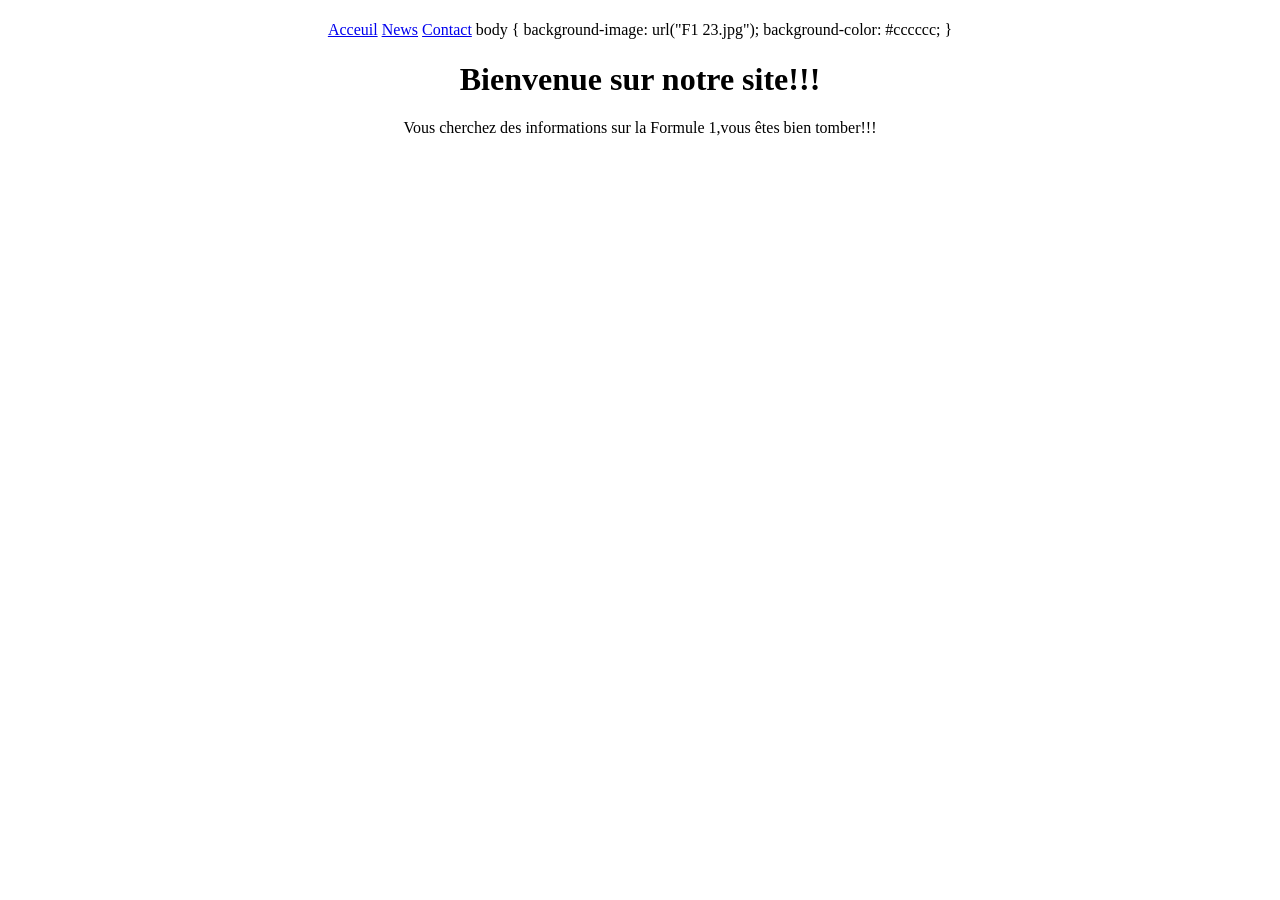
==== index.html @ c150d07a "Update index.html" ====
<!DOCTYPE html>
<!--
To change this license header, choose License Headers in Project Properties.
To change this template file, choose Tools | Templates
and open the template in the editor.
-->
<html>
    <head>
        <title>Module 1</title>
        <meta charset="UTF-8">
        <meta name="viewport" content="width=device-width, initial-scale=1.0">
        <link href="monstyle.css" rel="stylesheet" type="text/css"/>
    </head>
    <body>
        <div style="text-align: center">
            <h1 style="color: #3333ff"></h1>
            
            <a href="index.html">Acceuil</a>
            <a href="New.html">News</a>
            <a href="Contact.html">Contact</a>

         
body {
 background-image: url("F1 23.jpg");
 background-color: #cccccc;
}
             
             

</style>
</head>
<body>

<h1>Bienvenue sur notre site!!!</h1>
<p>Vous cherchez des informations sur la Formule 1,vous êtes bien tomber!!!</p>

</body>
</html>
---- monstyle.css ----
/*
To change this license header, choose License Headers in Project Properties.
To change this template file, choose Tools | Templates
and open the template in the editor.
*/
/* 
    Created on : 16 nov. 2023, 10:39:55
    Author     : lilou.loison
*/

 /* The navigation bar */
.navbar {
  overflow: hidden;
  background-color: #333;
  position: fixed; /* Set the navbar to fixed position */
  top: 0; /* Position the navbar at the top of the page */
  width: 100%; /* Full width */
}

/* Links inside the navbar */
.navbar a {
  float: left;
  display: block;
  color: #f2f2f2;
  text-align: center;
  padding: 14px 16px;
  text-decoration: none;
}

/* Change background on mouse-over */
.navbar a:hover {
  background: #ddd;
  color: black;
}

/* Main content */
.main {
  margin-top: 30px; /* Add a top margin to avoid content overlay */
}
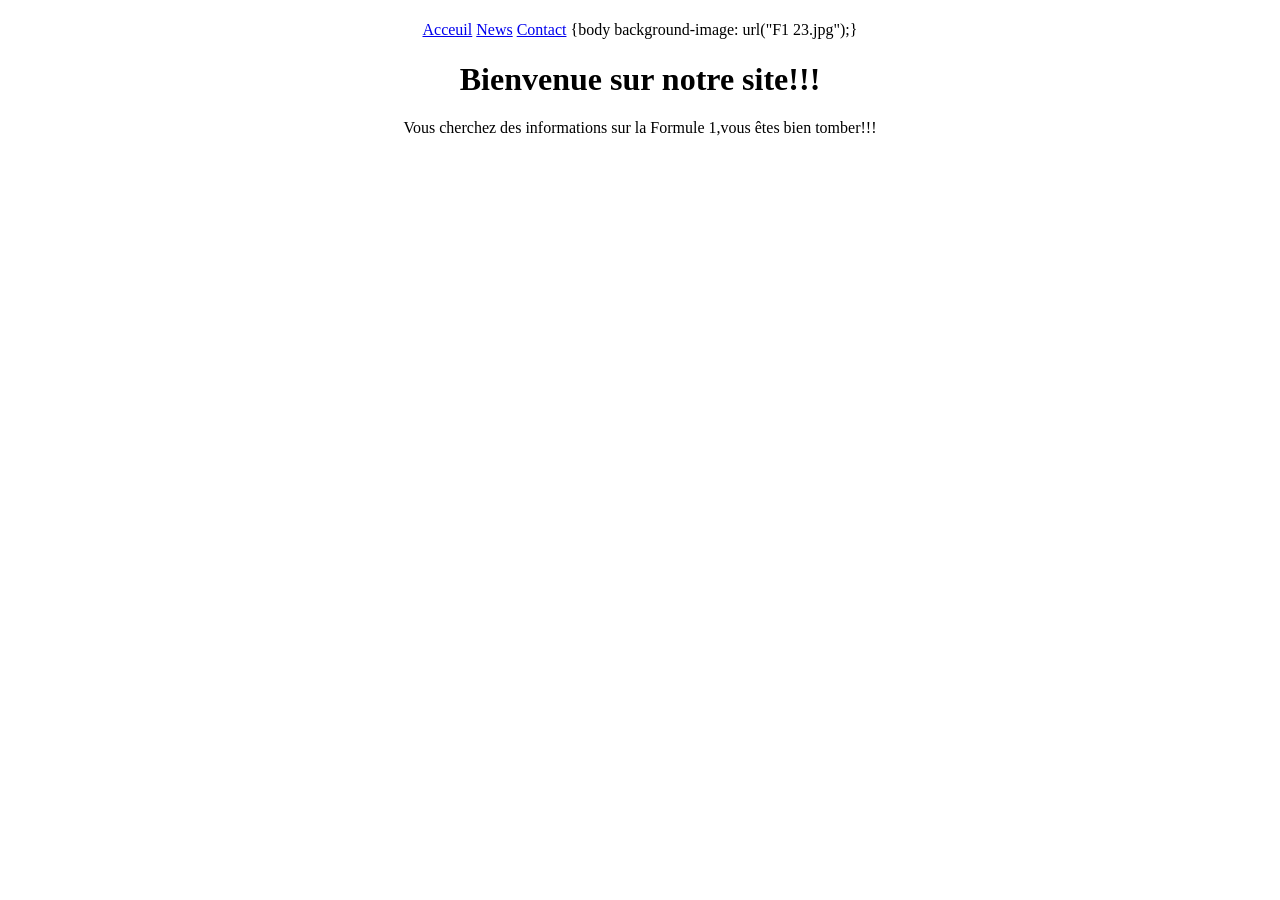
==== commit 9bab5a02: "Update index.html" ====
--- a/index.html
+++ b/index.html
@@ -20,10 +20,9 @@
             <a href="Contact.html">Contact</a>
 
          
-body {
- background-image: url("F1 23.jpg");
- background-color: #cccccc;
-}
+{body background-image: url("F1 23.jpg");}
+
+
              
              
 
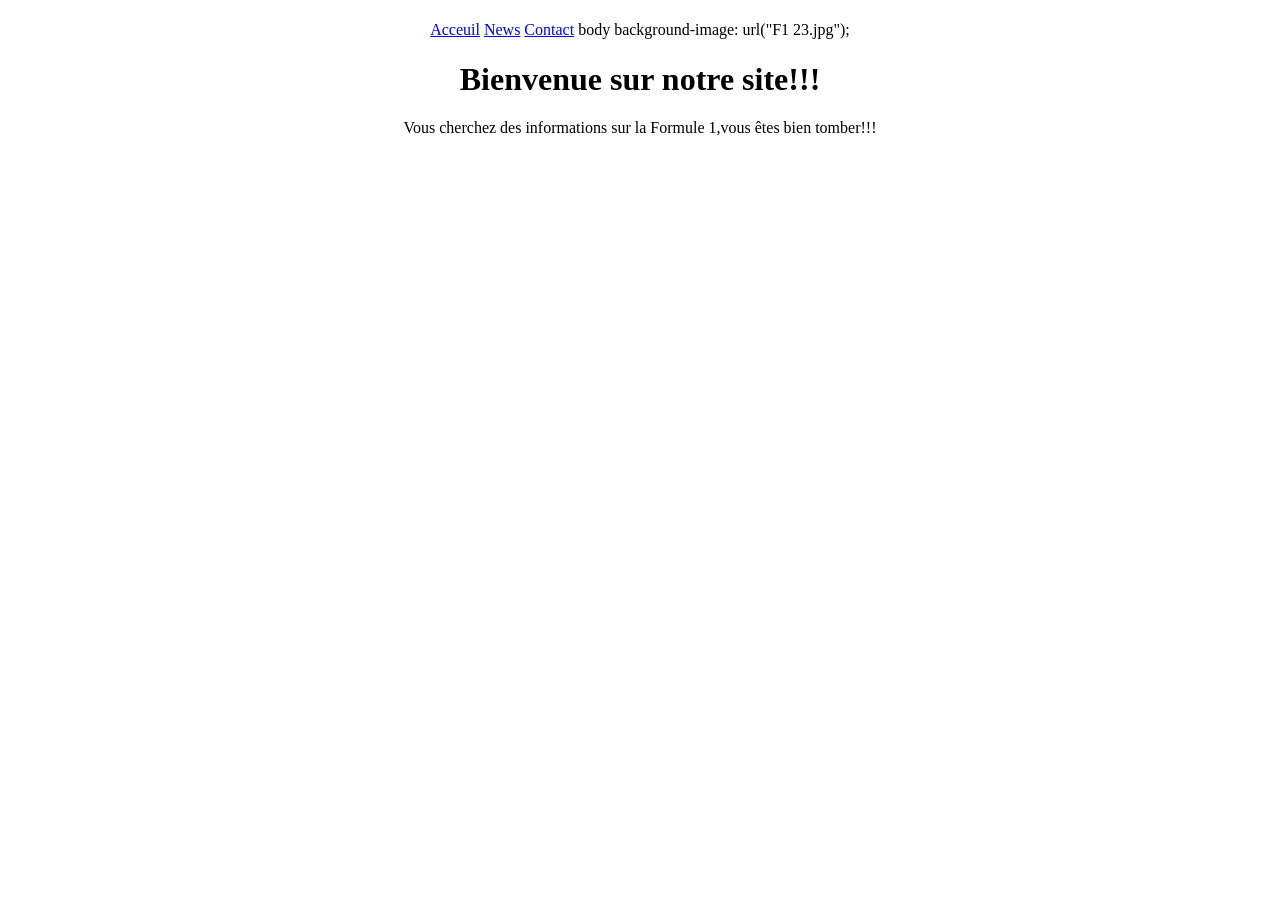
==== commit 1e050d49: "Update index.html" ====
--- a/index.html
+++ b/index.html
@@ -20,7 +20,7 @@
             <a href="Contact.html">Contact</a>
 
          
-{body background-image: url("F1 23.jpg");}
+body background-image: url("F1 23.jpg");
 
 
              
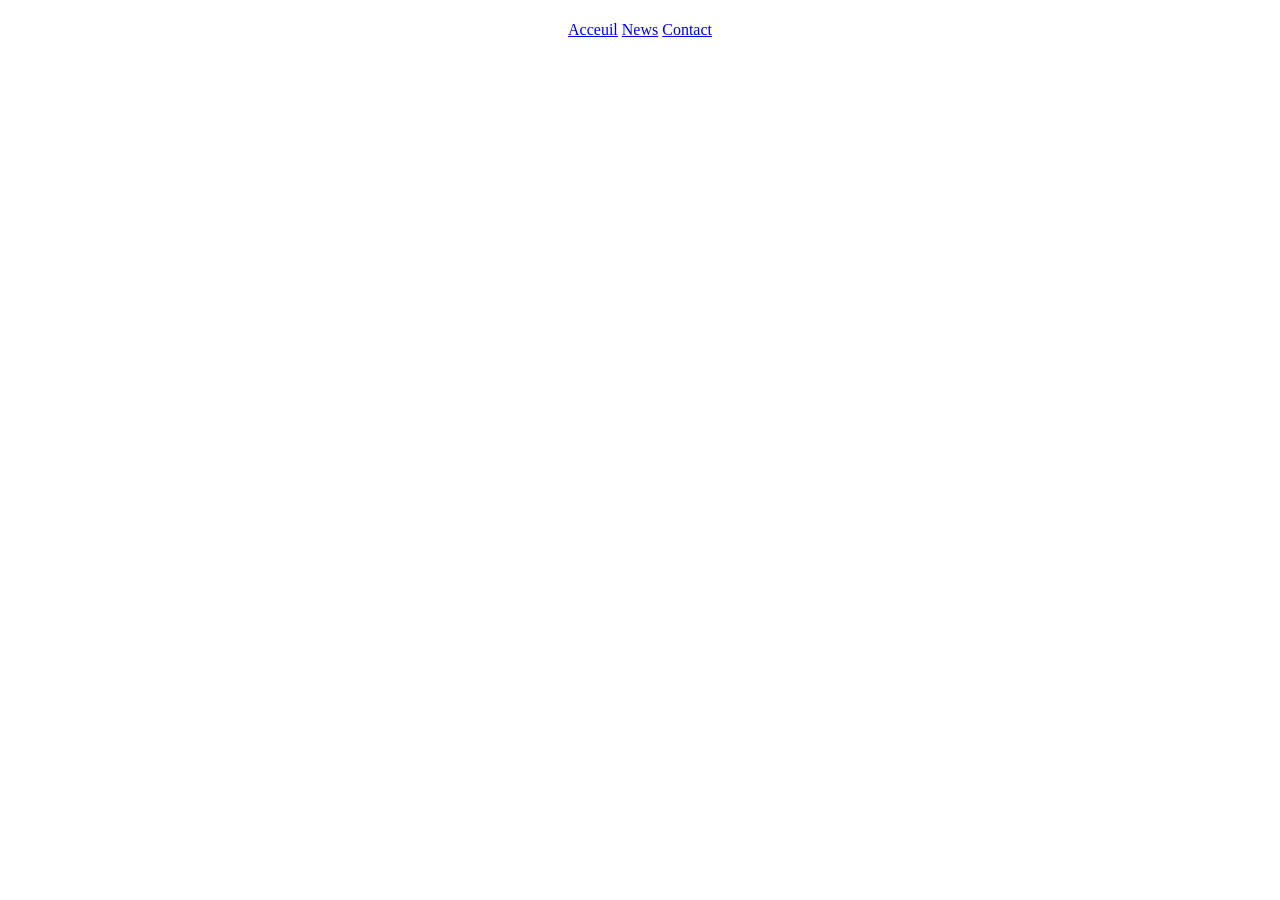
==== commit 88defbe4: "Update index.html" ====
--- a/index.html
+++ b/index.html
@@ -18,22 +18,15 @@
             <a href="index.html">Acceuil</a>
             <a href="New.html">News</a>
             <a href="Contact.html">Contact</a>
+        </div>
+    </body>         
+         
+<style>
+body {
+    background-image: url("F1 23.jpg");
+}          
+</style>
 
-         
-body background-image: url("F1 23.jpg");
-
-
-             
-             
-
-</style>
-</head>
-<body>
-
-<h1>Bienvenue sur notre site!!!</h1>
-<p>Vous cherchez des informations sur la Formule 1,vous êtes bien tomber!!!</p>
-
-</body>
 </html>  
      
             
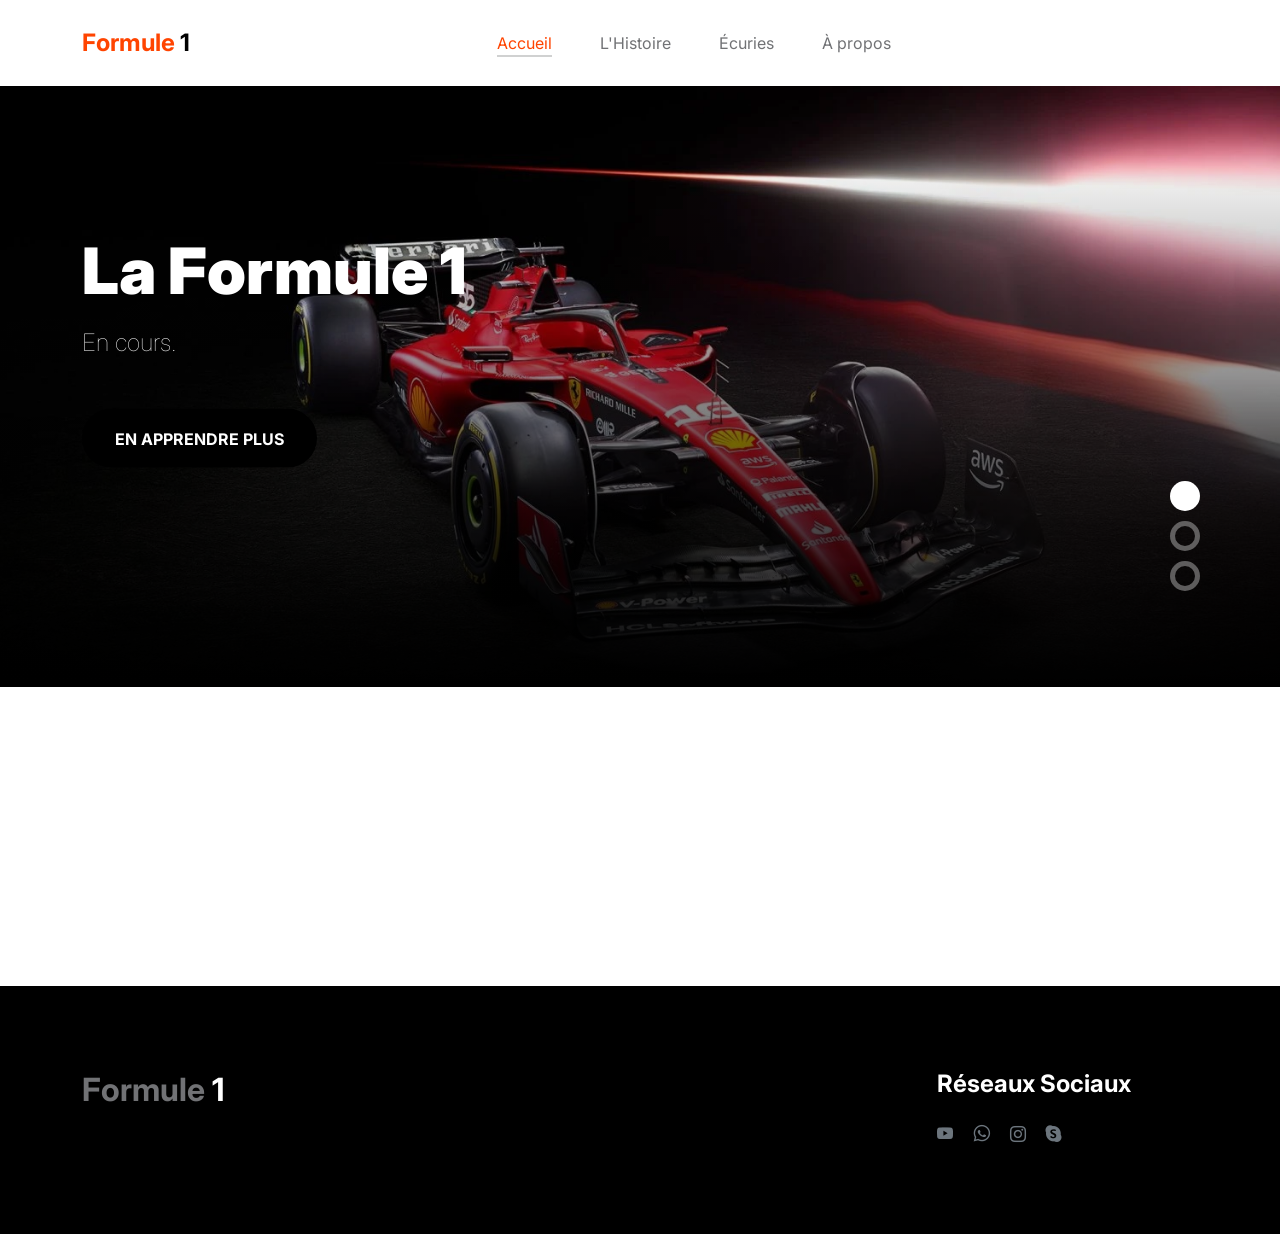
==== commit 9d37c812: "Add files via upload" ====
--- a/index.html
+++ b/index.html
@@ -1,35 +1,162 @@
-<!DOCTYPE html>
-<!--
-To change this license header, choose License Headers in Project Properties.
-To change this template file, choose Tools | Templates
-and open the template in the editor.
--->
-<html>
-    <head>
-        <title>Module 1</title>
-        <meta charset="UTF-8">
-        <meta name="viewport" content="width=device-width, initial-scale=1.0">
-        <link href="monstyle.css" rel="stylesheet" type="text/css"/>
-    </head>
-    <body>
-        <div style="text-align: center">
-            <h1 style="color: #3333ff"></h1>
-            
-            <a href="index.html">Acceuil</a>
-            <a href="New.html">News</a>
-            <a href="Contact.html">Contact</a>
-        </div>
-    </body>         
-         
-<style>
-body {
-    background-image: url("F1 23.jpg");
-}          
-</style>
-
-</html>  
-     
-            
-      
-                
-               
+<!doctype html>
+<html lang="en">
+    <head>
+        <meta charset="utf-8">
+        <meta name="viewport" content="width=device-width, initial-scale=1">
+
+        <meta name="description" content="">
+        <meta name="author" content="">
+
+        <title>La Formule 1</title>
+
+        <link rel="preconnect" href="https://fonts.googleapis.com">
+
+        <link rel="preconnect" href="https://fonts.gstatic.com" crossorigin>
+
+        <link href="https://fonts.googleapis.com/css2?family=Inter:wght@100;300;400;700;900&display=swap" rel="stylesheet">
+
+        <link href="css/bootstrap.min.css" rel="stylesheet">
+        <link href="css/bootstrap-icons.css" rel="stylesheet">
+
+        <link rel="stylesheet" href="css/slick.css"/>
+
+        <link href="css/tooplate-little-fashion.css" rel="stylesheet">
+
+    </head>
+    
+    <body>
+
+        <section class="preloader">
+            <div class="spinner">
+                <span class="sk-inner-circle"></span>
+            </div>
+        </section>
+    
+        <main>
+
+            <nav class="navbar navbar-expand-lg">
+                <div class="container">
+                    <button class="navbar-toggler" type="button" data-bs-toggle="collapse" data-bs-target="#navbarNav" aria-controls="navbarNav" aria-expanded="false" aria-label="Toggle navigation">
+                        <span class="navbar-toggler-icon"></span>
+                    </button>
+
+                    <a class="navbar-brand" href="index.html">
+                        <strong><span>Formule</span> 1 </strong>
+                    </a>
+
+                    <div class="collapse navbar-collapse" id="navbarNav">
+                        <ul class="navbar-nav mx-auto">
+                            <li class="nav-item">
+                                <a class="nav-link active" href="index.html">Accueil</a>
+                            </li>
+
+                            <li class="nav-item">
+                                <a class="nav-link">L'Histoire</a>
+                            </li>
+
+                            <li class="nav-item">
+                                <a class="nav-link">Écuries</a>
+                            </li>
+
+                            <li class="nav-item">
+                                <a class="nav-link">À propos</a>
+                            </li>
+                        </ul>
+
+                    </div>
+                </div>
+            </nav>
+
+            <section class="slick-slideshow">   
+                <div class="slick-custom">
+                    <img src="images/slideshow/slideshow1.jpeg" class="img-fluid" alt="">
+
+                    <div class="slick-bottom">
+                        <div class="container">
+                            <div class="row">
+                                <div class="col-lg-6 col-10">
+                                    <h1 class="slick-title">La Formule 1</h1>
+
+                                    <p class="lead text-white mt-lg-3 mb-lg-5">En cours.</p>
+
+                                    <a href="history.html" class="btn custom-btn">En apprendre plus</a>
+                                </div>
+                            </div>
+                        </div>
+                    </div>
+                </div>
+
+                <div class="slick-custom">
+                    <img src="images/slideshow/slideshow2.jpeg" class="img-fluid" alt="">
+
+                    <div class="slick-bottom">
+                        <div class="container">
+                            <div class="row">
+                                <div class="col-lg-6 col-10">
+                                    <h1 class="slick-title">Un domaine dans l'Automobile</h1>
+
+                                    <p class="lead text-white mt-lg-3 mb-lg-5">En cours.</p>
+
+                                    <a href="history.html" class="btn custom-btn">En apprendre plus</a>
+                                </div>
+                            </div>
+                        </div>
+                    </div>
+                </div>
+
+                <div class="slick-custom">
+                    <img src="images/slideshow/slideshow3.jpeg" class="img-fluid" alt="">
+
+                    <div class="slick-bottom">
+                        <div class="container">
+                            <div class="row">
+                                <div class="col-lg-6 col-10">
+                                    <h1 class="slick-title">Un sport intense</h1>
+
+                                    <p class="lead text-white mt-lg-3 mb-lg-5">En cours.</p>
+
+                                    <a href="history.html" class="btn custom-btn">En apprendre plus</a>
+                                </div>
+                            </div>
+                        </div>
+                    </div>
+                </div>
+
+            </section>
+        <footer class="site-footer">
+            <div class="container">
+                <div class="row">
+
+                    <div class="col-lg-3 col-10 me-auto mb-4">
+                        <h4 class="text-white mb-3"><a href="index.html">Formule</a> 1</h4>
+                    </div>
+
+                    <div class="col-lg-3 col-4">
+                        <h5 class="text-white mb-3">Réseaux Sociaux</h5>
+
+                        <ul class="social-icon">
+
+                            <li><a href="#" class="social-icon-link bi-youtube"></a></li>
+
+                            <li><a href="#" class="social-icon-link bi-whatsapp"></a></li>
+
+                            <li><a href="#" class="social-icon-link bi-instagram"></a></li>
+
+                            <li><a href="#" class="social-icon-link bi-skype"></a></li>
+                        </ul>
+                    </div>
+
+                </div>
+            </div>
+        </footer>
+
+        <!-- JAVASCRIPT FILES -->
+        <script src="js/jquery.min.js"></script>
+        <script src="js/bootstrap.bundle.min.js"></script>
+        <script src="js/Headroom.js"></script>
+        <script src="js/jQuery.headroom.js"></script>
+        <script src="js/slick.min.js"></script>
+        <script src="js/custom.js"></script>
+
+    </body>
+</html>
--- a/css/tooplate-little-fashion.css
+++ b/css/tooplate-little-fashion.css
@@ -0,0 +1,1182 @@
+/*
+
+Tooplate 2127 Little Fashion
+
+https://www.tooplate.com/view/2127-little-fashion
+
+*/
+
+
+/*---------------------------------------
+  CUSTOM PROPERTIES ( VARIABLES )             
+-----------------------------------------*/
+:root {
+  --white-color:                #FFFFFF;
+  --primary-color:              #FF4400;
+  --section-bg-color:           #f0f8ff;
+  --dark-color:                 #000000;
+  --grey-color:                 #d0d1d1;
+  --p-color:                    #717275;
+
+  --body-font-family:           'Inter', sans-serif;
+
+  --h5-font-size:               24px;
+  --p-font-size:                20px;
+  --copyright-text-font-size:   16px;
+  --product-link-font-size:     14px;
+  --custom-link-font-size:      12px;
+
+  --font-weight-thin:           100;
+  --font-weight-light:          300;
+  --font-weight-normal:         400;
+  --font-weight-bold:           700;
+  --font-weight-black:          900;
+}
+
+body,
+html {
+  height: 100%;
+}
+
+html {
+  scroll-behavior: smooth;
+}
+
+@media screen and (prefers-reduced-motion: reduce) {
+  html {
+    scroll-behavior: auto;
+  }
+}
+
+body {
+    background: var(--white-color);
+    font-family: var(--body-font-family);    
+    position: relative;
+}
+
+/*---------------------------------------
+  TYPOGRAPHY               
+-----------------------------------------*/
+
+h2,
+h3,
+h4,
+h5,
+h6 {
+  color: var(--dark-color);
+  line-height: inherit;
+}
+
+h1,
+h2,
+h3,
+h4,
+h5,
+h6 {
+  font-weight: var(--font-weight-bold);
+}
+
+h1,
+h2 {
+  font-weight: var(--font-weight-black);
+}
+
+h1 {
+  font-size: 64px;
+  line-height: normal;
+}
+
+h2 {
+  font-size: 42px;
+}
+
+h3 {
+  font-size: 36px;
+}
+
+h4 {
+  font-size: 32px;
+}
+
+h5 {
+  font-size: 24px;
+}
+
+h6 {
+  font-size: 20px;
+}
+
+p {
+  color: var(--p-color);
+  font-size: var(--p-font-size);
+  font-weight: var(--font-weight-light);
+}
+
+a, 
+button {
+  touch-action: manipulation;
+  transition: all 0.3s;
+}
+
+a {
+  color: var(--p-color);
+  text-decoration: none;
+}
+
+a:hover {
+  color: var(--primary-color);
+}
+
+.text-primary {
+  color: var(--primary-color) !important;
+}
+
+::selection {
+  background: var(--primary-color);
+  color: var(--white-color);
+}
+
+/*---------------------------------------
+  CUSTOM LINK               
+-----------------------------------------*/
+.custom-link {
+  color: var(--p-color);
+  font-size: var(--custom-link-font-size);
+  font-weight: var(--font-weight-bold);
+  text-transform: uppercase;
+  position: relative;
+}
+
+.custom-link i {
+  position: absolute;
+  opacity: 0;
+  bottom: 0;
+  left: 100%;
+  transition: all 0.3s;
+  line-height: normal;
+}
+
+.custom-link:hover i {
+  opacity: 1;
+  left: 101%;
+}
+
+.lead {
+  font-size: 1.5rem;
+  font-weight: var(--font-weight-thin);
+}
+
+b,
+strong {
+  font-weight: var(--font-weight-bold);
+}
+
+/*---------------------------------------
+  PRE LOADER               
+-----------------------------------------*/
+.preloader {
+  position: fixed;
+  top: 0;
+  left: 0;
+  width: 100%;
+  height: 100%;
+  z-index: 99999;
+  display: flex;
+  flex-flow: row nowrap;
+  justify-content: center;
+  align-items: center;
+  background: none repeat scroll 0 0 var(--white-color);
+}
+
+.spinner {
+  border: 1px solid transparent;
+  border-radius: 5px;
+  position: relative;
+}
+
+.spinner::before {
+  content: '';
+  box-sizing: border-box;
+  position: absolute;
+  top: 50%;
+  left: 50%;
+  width: 45px;
+  height: 45px;
+  margin-top: -10px;
+  margin-left: -23px;
+  border-radius: 50%;
+  border: 1px solid #959595;
+  border-top-color: var(--white-color);
+  animation: spinner .9s linear infinite;
+}
+
+@keyframes spinner {
+  to {transform: rotate(360deg);}
+}
+
+/*---------------------------------------
+  CUSTOM BUTTON & ICON              
+-----------------------------------------*/
+.custom-btn {
+  background: var(--dark-color);
+  border-radius: 50px;
+  color: var(--white-color);
+  font-size: var(--copyright-text-font-size);
+  text-transform: uppercase;
+  padding: 16.50px 20px;
+}
+
+.social-btn {
+  background: transparent;
+  border: 1px solid var(--grey-color);
+  color: var(--dark-color);
+  text-transform: none;
+}
+
+.social-btn:hover {
+  border-color: transparent;
+}
+
+.cart-form-select {
+  border-radius: 0;
+  padding-top: 15px;
+  padding-bottom: 15px;
+}
+
+.cart-btn {
+  border-radius: 0;
+  width: 100%;
+  font-size: var(--product-link-font-size);
+}
+
+.custom-btn:hover,
+.slick-slideshow .custom-btn:hover {
+  background: var(--primary-color);
+  color: var(--white-color);
+}
+
+.custom-icon {
+  color: var(--p-color);
+  font-size: 24px;
+}
+
+.custom-icon {
+  display: inline-block;
+  vertical-align: middle;
+}
+
+.bi-bag.custom-icon {
+  font-size: 17px;
+}
+
+.featured-icon {
+  color: var(--grey-color);
+  font-size: 52px;
+}
+
+/*---------------------------------------
+  DIV SEPARATOR               
+-----------------------------------------*/
+.div-separator {
+  position: relative;
+}
+
+.div-separator::before {
+  content: "";
+  height: 1px;
+  background: var(--grey-color);
+  display: block;
+  width: 100%;
+}
+
+.div-separator span {
+  position: absolute;
+  top: 50%;
+  margin-left: -22.5px;
+  left: 50%;
+  text-align: center;
+  background: var(--white-color);
+  margin-top: -11px;
+  color: var(--dark-color);
+  font-weight: var(--font-weight-bold);
+  font-size: 14px;
+  width: 35px;
+  text-transform: uppercase;
+}
+
+/*---------------------------------------
+  FULL IMAGE               
+-----------------------------------------*/
+.full-image-img {
+  display: block;
+  position: absolute;
+  z-index: -1;
+  right: 0;
+  width: 100%;
+  bottom: -120px;
+  min-width: 650px;
+}
+
+@media (min-width: 1600px) {
+  .full-image-img {
+    bottom: -200px;
+  }
+}
+
+/*---------------------------------------
+  NAVIGATION               
+-----------------------------------------*/
+.navbar {
+  background: var(--white-color);
+  position: fixed;
+  top: 0;
+  right: 0;
+  left: 0;
+  padding: 25px 0;
+  z-index: 2;
+  will-change: transform;
+  transition: transform 300ms linear;
+}
+
+.navbar span, h2 span, h4 span {
+	color: var(--primary-color);
+}
+
+.navbar.headroom--not-top {
+  padding: 20px 0;
+}
+
+.headroom--pinned {
+  transform: translate(0, 0);
+}
+
+.headroom--unpinned {
+  transform: translate(0, -150%);
+}
+
+.navbar-brand {
+  color: var(--dark-color);
+  font-size: 24px;
+  font-weight: var(--font-weight-light);
+  margin: 0;
+  padding: 0;
+}
+
+.navbar-expand-lg .navbar-nav .nav-link {
+  display: inline-block;
+  padding: 0;
+  margin-right: 1.5rem;
+  margin-left: 1.5rem;
+}
+
+.nav-link {
+  color: var(--p-color);
+  font-size: 16px;
+  position: relative;
+}
+
+.navbar .nav-link::after {
+  position: absolute;
+  top: 100%;
+  left: 0;
+  width: 100%;
+  height: 2px;
+  background: var(--grey-color);
+  content: '';
+  opacity: 0;
+  -webkit-transition: opacity 0.3s, -webkit-transform 0.3s;
+  -moz-transition: opacity 0.3s, -moz-transform 0.3s;
+  transition: opacity 0.3s, transform 0.3s;
+  -webkit-transform: translateY(10px);
+  -moz-transform: translateY(10px);
+  transform: translateY(10px);
+}
+
+.navbar .nav-link.active::after, 
+.navbar .nav-link:hover::after {
+  opacity: 1;
+  -webkit-transform: translateY(0px);
+  -moz-transform: translateY(0px);
+  transform: translateY(0px);
+}
+
+.navbar .nav-link.active,
+.navbar .nav-link:hover {
+  color: var(--primary-color);
+}
+
+.nav-link:focus, 
+.nav-link:hover {
+  color: var(--p-color);
+}
+
+.navbar-toggler {
+  border: 0;
+  padding: 0;
+  cursor: pointer;
+  margin: 0;
+  width: 30px;
+  height: 35px;
+  outline: none;
+}
+
+.navbar-toggler:focus {
+  outline: none;
+  box-shadow: none;
+}
+
+.navbar-toggler[aria-expanded="true"] .navbar-toggler-icon {
+  background: transparent;
+}
+
+.navbar-toggler[aria-expanded="true"] .navbar-toggler-icon:before,
+.navbar-toggler[aria-expanded="true"] .navbar-toggler-icon:after {
+  transition: top 300ms 50ms ease, -webkit-transform 300ms 350ms ease;
+  transition: top 300ms 50ms ease, transform 300ms 350ms ease;
+  transition: top 300ms 50ms ease, transform 300ms 350ms ease, -webkit-transform 300ms 350ms ease;
+  top: 0;
+}
+
+.navbar-toggler[aria-expanded="true"] .navbar-toggler-icon:before {
+  transform: rotate(45deg);
+}
+
+.navbar-toggler[aria-expanded="true"] .navbar-toggler-icon:after {
+  transform: rotate(-45deg);
+}
+
+.navbar-toggler .navbar-toggler-icon {
+  background: var(--dark-color);
+  transition: background 10ms 300ms ease;
+  display: block;
+  width: 30px;
+  height: 2px;
+  position: relative;
+}
+
+.navbar-toggler .navbar-toggler-icon::before,
+.navbar-toggler .navbar-toggler-icon::after {
+  transition: top 300ms 350ms ease, -webkit-transform 300ms 50ms ease;
+  transition: top 300ms 350ms ease, transform 300ms 50ms ease;
+  transition: top 300ms 350ms ease, transform 300ms 50ms ease, -webkit-transform 300ms 50ms ease;
+  position: absolute;
+  right: 0;
+  left: 0;
+  background: var(--dark-color);
+  width: 30px;
+  height: 2px;
+  content: '';
+}
+
+.navbar-toggler .navbar-toggler-icon:before {
+  top: -8px;
+}
+
+.navbar-toggler .navbar-toggler-icon:after {
+  top: 8px;
+}
+
+/*---------------------------------------
+  SITE HEADER              
+-----------------------------------------*/
+.site-header {
+  background-color: var(--section-bg-color);
+  position: relative;
+  overflow: hidden;
+  margin-top: 86px;
+}
+
+.site-header.section-padding {
+  padding-top: 7rem;
+  padding-bottom: 7rem;
+}
+
+.site-header.section-padding-img {
+  padding-top: 10rem;
+  padding-bottom: 10rem;
+}
+
+.header-image {
+  position: absolute;
+  top: 0;
+  right: 0;
+  width: 50%;
+  height: 100%;
+  object-fit: cover;
+}
+
+/*---------------------------------------
+  SLICK SLIDESHOW               
+-----------------------------------------*/
+@media (min-width: 992px) {
+  .slick-slideshow {
+    height: 100vh;
+  }
+}
+
+.slick-slideshow {
+  margin-top: 86px;
+}
+
+.slick-title {
+  color: var(--white-color);
+}
+
+.slick-custom {
+  position: relative;
+}
+
+.slick-custom img {
+  width: 100%;
+  object-fit: cover;
+}
+
+.slick-bottom {
+  background: linear-gradient(to top, var(--dark-color), transparent 90%);
+  position: absolute;
+  z-index: 2;
+  bottom: 0;
+  right: 0;
+  left: 0;
+  width: 100%;
+  height: 100%;
+}
+
+.slick-bottom .container {
+  position: absolute;
+  top: 40%;
+  left: 50%;
+  transform: translate(-50%, -40%);
+}
+
+.slick-overlay {
+  background: linear-gradient(to top, #000, transparent 120%);
+  position: absolute;
+  top: 0;
+  right: 0;
+  bottom: 0;
+  left: 0;
+}
+
+.slick-slideshow .custom-btn {
+  font-weight: var(--font-weight-bold);
+  display: inline-block;
+  padding-right: 32px;
+  padding-left: 32px;
+}
+
+@media (min-width: 576px) {
+  .slick-slideshow .slick-dots {
+    max-width: 540px;
+  }
+}
+
+@media (min-width: 768px) {
+  .slick-slideshow .slick-dots {
+    max-width: 720px;
+  }
+}
+
+@media (min-width: 992px) {
+  .slick-slideshow .slick-dots {
+    max-width: 960px;
+  }
+}
+
+@media (min-width: 1200px) {
+  .slick-slideshow .slick-dots {
+    max-width: 1140px;
+  }
+}
+
+@media (min-width: 1400px) {
+  .slick-slideshow .slick-dots {
+    max-width: 1320px;
+  }
+}
+
+.slick-slideshow .slick-dots {
+  position: absolute;
+  z-index: 2;
+  top: 50%;
+  left: 0;
+  right: 0;
+  transform: translate(0, -50%);
+  margin: 0 auto;
+  padding: 0;
+}
+
+.slick-slideshow .slick-dots li {
+  background: transparent;
+  border: 5px solid rgba(255, 255, 255, 0.35);
+  border-radius: 100%;
+  display: block;
+  width: 30px;
+  height: 30px;
+  margin: 10px;
+  padding: 5px;
+  margin-left: auto;
+  cursor: pointer;
+}
+
+.slick-slideshow .slick-dots button {
+  background: transparent;
+  border: none;
+  color: transparent;
+  display: block;
+  width: 100%;
+  height: 0;
+  margin: 0;
+  padding: 0;
+  outline: none;
+  height: 0;
+}
+
+.slick-slideshow .slick-dots li:hover,
+.slick-slideshow .slick-dots .slick-active {
+  background: var(--white-color);
+}
+
+/*---------------------------------------
+  CUSTOM CIRCLE IMAGES               
+-----------------------------------------*/
+
+.custom-circle-image {
+  border-radius: 100px;
+  width: 55px;
+  height: 55px;
+}
+
+.custom-circle-image.team-image {
+  width: 85px;
+  height: 85px;
+}
+
+/*---------------------------------------
+  TESTIMONIAL               
+-----------------------------------------*/
+.slick-testimonial .slick-list,
+.slick-testimonial .slick-track {
+  height: 100%;
+}
+
+.slick-testimonial {
+  margin: auto;
+}
+
+.slick-testimonial-caption {
+  quotes: '❝' '❞';
+  position: relative;
+  padding: 5rem 7rem;
+}
+
+.slick-testimonial-caption::before {
+  content: open-quote;
+  display: inline-block;
+  color: var(--primary-color);
+  font-family: auto;
+  font-size: 100px;
+  height: 0;
+  position: absolute;
+  top: 0;
+  left: 0;
+}
+
+.slick-testimonial .slick-dots {
+  text-align: center;
+}
+
+.slick-testimonial .slick-dots li {
+  background: var(--grey-color);
+  display: inline-block;
+  vertical-align: top;
+  width: 16%;
+  height: 1px;
+}
+
+.slick-testimonial .slick-dots button {
+  background: transparent;
+  border: none;
+  color: transparent;
+  display: block;
+  width: 100%;
+  height: 0;
+  margin: 0;
+  padding: 0;
+}
+
+.slick-testimonial .slick-dots li:hover,
+.slick-testimonial .slick-dots .slick-active {
+  background: var(--dark-color);
+}
+
+/*---------------------------------------
+  SECTION               
+-----------------------------------------*/
+section {
+  content-visibility: auto;
+  contain-intrinsic-size: 700px;
+}
+
+.section-padding {
+  padding-top: 7rem;
+  padding-bottom: 7rem;
+}
+
+.featured {
+  background: var(--section-bg-color);
+}
+
+/*---------------------------------------
+  ABOUT               
+-----------------------------------------*/
+.about .nav-pills .nav-item {
+  width: 100%;
+}
+
+.about .nav-pills .nav-link {
+  color: var(--grey-color);
+  font-size: 18px;
+  font-weight: var(--font-weight-bold);
+  border-left: 1px solid var(--grey-color);
+  border-radius: 0;
+  padding-right: 0;
+}
+
+.about .nav-pills .nav-link:hover,
+.about .nav-pills .nav-link.active, 
+.about .nav-pills .show>.nav-link {
+  background: transparent;
+  border-left-color: var(--primary-color);
+  color: var(--primary-color);
+}
+
+/*---------------------------------------
+  FAQ ACCORDION               
+-----------------------------------------*/
+.accordion-item {
+  background-color: transparent;
+  border-top: 0;
+  border-right: 0;
+  border-left: 0;
+}
+
+.accordion-button {
+  background-color: transparent;
+  box-shadow: none;
+}
+
+.accordion-button:not(.collapsed) {
+  background: transparent;
+  box-shadow: none;
+}
+
+button:focus:not(:focus-visible) {
+  border-color: transparent;
+  box-shadow: none;
+}
+
+.accordion-body {
+  border-top: 1px solid rgba(0,0,0,.125);
+}
+
+.accordion-button {
+  font-size: 1.5rem;
+  font-weight: var(--font-weight-normal);
+  padding-top: 1.5rem;
+  padding-right: 0;
+  padding-bottom: 1.5rem;
+  padding-left: 0;
+}
+
+.accordion-body {
+  padding: 2rem 0;
+}
+
+/*---------------------------------------
+  TEAM MEMBERS               
+-----------------------------------------*/
+.team {
+  background: var(--grey-color);
+}
+
+.team-thumb {
+  background: var(--white-color);
+  position: relative;
+  border-radius: .25rem;
+  padding: 42px 32px;
+}
+
+.team-info {
+  width: 100%;
+}
+
+.custom-modal-btn {
+  background: var(--grey-color);
+  color: var(--white-color);
+  position: absolute;
+  top: 0;
+  right: 0;
+  bottom: 0;
+  margin: auto 32px;
+  width: 42px;
+  height: 42px;
+}
+
+.modal-body {
+  padding: 4rem;
+}
+
+.modal-header {
+  padding-top: 7rem;
+  padding-bottom: 5rem;
+}
+
+.modal-header .btn-close {
+  position: absolute;
+  top: 0;
+  right: 0;
+  font-size: 24px;
+  margin: 32px;
+}
+
+#cart-modal .modal-header .btn-close {
+  z-index: 2;
+  margin: 22px;
+}
+
+#cart-modal .modal-header {
+  border-bottom: 0;
+  padding: 0;
+}
+
+#cart-modal .modal-footer {
+  padding: 2rem 4rem;
+}
+
+/*---------------------------------------
+  SKILL - PROGRESS BAR               
+-----------------------------------------*/
+.skill-thumb strong {
+  display: inline-block;
+  margin-bottom: 6px;
+}
+
+.skill-thumb span {
+  color: var(--dark-color);
+  font-size: 24px;
+  font-weight: var(--font-weight-bold);
+}
+
+.skill-thumb .progress {
+  background: var(--white-color);
+  box-shadow: none;
+  border-radius: 100px;
+  height: 1px;
+  margin-bottom: 16px;
+}
+
+.skill-thumb .progress .progress-bar-primary {
+  background: var(--grey-color);
+}
+
+/*---------------------------------------
+  PRODUCT               
+-----------------------------------------*/
+.front-product {
+  background: var(--section-bg-color);
+}
+
+.product-thumb {
+  background: var(--white-color);
+  position: relative;
+  transition: all 0.5s ease-out;
+}
+
+.product-image {
+  transition: all 0.5s ease-out;
+}
+
+.product-thumb:hover .product-image {
+  box-shadow: 0 1rem 3rem rgba(0,0,0,.175);
+}
+
+.product-top {
+  position: absolute;
+  top: 0;
+  right: 0;
+  left: 0;
+  margin: 20px;
+}
+
+.product-info {
+  padding: 30px 20px;
+}
+
+.product-description,
+.product-cart-thumb {
+  padding: 0 20px;
+}
+
+.product-icon {
+  color: var(--white-color);
+}
+
+.product-title-link {
+  color: var(--dark-color);
+}
+
+.product-additional-link {
+  display: inline-block;
+  vertical-align: top;
+  font-size: var(--product-link-font-size);
+  margin-top: 32px;
+  margin-right: 12px;
+}
+
+.product-alert {
+  background: var(--white-color);
+  color: var(--p-color);
+  font-size: var(--custom-link-font-size);
+  font-weight: var(--font-weight-bold);
+  padding: 3px 10px;
+}
+
+.product-p {
+  font-size: var(--product-link-font-size);
+}
+
+.view-all {
+  text-transform: uppercase;
+  color: var(--p-color);
+  font-size: 13px;
+  font-weight: var(--font-weight-bold);
+  border-bottom: 2px solid var(--grey-color);
+  padding-bottom: 6px;
+}
+
+/*---------------------------------------
+  CONTACT              
+-----------------------------------------*/
+.contact-info {
+  padding: 40px;
+}
+
+.contact-form .form-control {
+  border-color: var(--grey-color);
+  font-weight: var(--font-weight-normal);
+}
+
+.form-floating>label {
+  color: var(--grey-color);
+  font-weight: var(--font-weight-normal);
+}
+
+.contact-form button[type='submit'] {
+  background: var(--dark-color);
+  border: none;
+  border-radius: 100px;
+  color: var(--white-color);
+  font-weight: var(--font-weight-bold);
+  text-transform: uppercase;
+  padding: 16px;
+}
+
+.contact-form button[type='submit']:hover {
+  background: var(--primary-color);
+}
+
+/*---------------------------------------
+  SITE FOOTER               
+-----------------------------------------*/
+.site-footer {
+  background: var(--dark-color);
+  padding-top: 5rem;
+  padding-bottom: 5rem;
+}
+
+.footer-menu {
+  margin: 0;
+  padding: 0;
+}
+
+.footer-menu-item {
+  display: block;
+  width: 50%;
+}
+
+.footer-menu-link {
+  color: #6c757d;
+  font-weight: var(--font-weight-light);
+  display: inline-block;
+  vertical-align: top;
+  margin-top: 4px;
+  margin-bottom: 4px;
+}
+
+.site-footer .social-icon-link {
+  margin-top: 4px;
+}
+
+.site-footer .social-icon-link:hover,
+.footer-menu-link:hover {
+  color: var(--white-color);
+}
+
+.copyright-text {
+  font-size: var(--copyright-text-font-size);
+}
+
+/*---------------------------------------
+  SOCIAL ICON               
+-----------------------------------------*/
+.social-icon {
+  margin: 0;
+  padding: 0;
+}
+
+.social-icon li {
+  list-style: none;
+  display: inline-block;
+  vertical-align: top;
+}
+
+.social-icon-link {
+  color: #6c757d;
+  font-size: 1rem;
+  display: inline-block;
+  vertical-align: top;
+  margin-bottom: 4px;
+  margin-right: 15px;
+}
+
+.social-icon-link:hover {
+  color: var(--primary-color);
+}
+
+/*---------------------------------------
+  RESPONSIVE STYLES               
+-----------------------------------------*/
+@media screen and (max-width: 1200px) {
+  h1 {
+    font-size: 62px;
+  }
+}
+
+@media screen and (max-width: 991px) {
+  h1 {
+    font-size: 42px;
+    margin-bottom: 0;
+  }
+
+  h2 {
+    font-size: 36px;
+  }
+
+  h3 {
+    font-size: 32px;
+  }
+
+  h4 {
+    font-size: 28px;
+  }
+
+  h5 {
+    font-size: 24px;
+  }
+
+  h6 {
+    font-size: 20px;
+  }
+
+  .lead {
+    font-size: 16px;
+  }
+
+  .navbar-expand-lg .navbar-nav .nav-link {
+    margin-top: 1rem;
+  }
+
+  .site-header {
+    background-position: bottom;
+  }
+
+  #cart-modal .modal-header .btn-close {
+    margin: 22px 14px;
+  }
+
+  .custom-btn {
+    font-size: 14px;
+    padding: 13.5px 20px;
+  }
+
+  .slick-slideshow .custom-btn {
+    padding-right: 27px;
+    padding-left: 27px;
+  }
+
+  .social-login,
+  .div-separator {
+    width: 75% !important;
+  }
+
+  #cart-modal .modal-footer .row {
+    width: 100% !important;
+  }
+
+  .site-header.section-padding,
+  .section-padding {
+    padding-top: 4rem;
+    padding-bottom: 4rem;
+  }
+
+  .site-header-image.section-padding {
+    padding-bottom: 0;
+  }
+
+  .header-info {
+    padding-top: 50px;
+    padding-bottom: 100px;
+  }
+
+  .header-image {
+    position: relative;
+    top: auto;
+    bottom: 0;
+    left: 0;
+    width: auto;
+    height: auto;
+  }
+
+  .slick-testimonial-caption {
+    padding: 6rem 3rem 4rem 3rem;
+  }
+
+  .slick-slideshow .slick-dots li {
+    width: 25px;
+    height: 25px;
+  }
+
+  .modal-header {
+    padding-top: 6rem;
+    padding-bottom: 2rem;
+  }
+
+  .modal-body {
+    padding: 2rem;
+  }
+
+  #cart-modal .modal-footer {
+    padding-right: 0;
+    padding-left: 0;
+  }
+
+  #cart-modal .modal-body {
+    padding: 4rem 2rem 2rem 2rem;
+  }
+
+  .full-image-img {
+    bottom: 0;
+  }
+}
+
